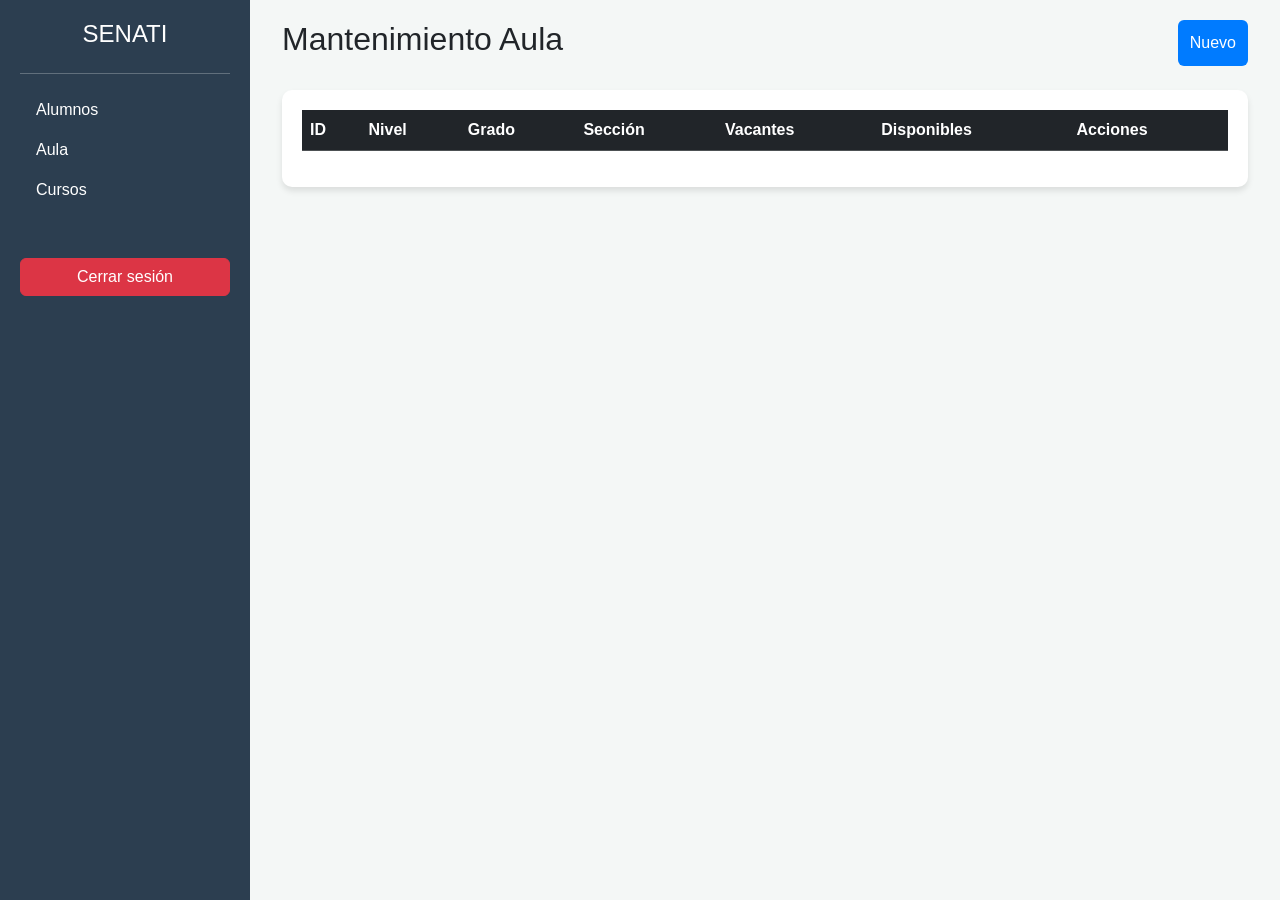
==== aula.html @ bc5bfd80 "Sistema de matrícula completo (alumnos, aula, cursos)" ====
<!DOCTYPE html>
<html lang="es">
<head>
<meta charset="UTF-8">
<title>Aula</title>

<link href="https://cdn.jsdelivr.net/npm/bootstrap@5.0.2/dist/css/bootstrap.min.css" rel="stylesheet">
<link rel="stylesheet" href="css/style-dashboard.css">
</head>

<body>

<div class="sidebar">
    <h4 class="text-center mb-4">SENATI</h4>
    <hr>
    <nav class="nav flex-column">
        <a class="nav-link text-white" href="dashboard.html">Alumnos</a>
        <a class="nav-link text-white active" href="aula.html">Aula</a>
        <a class="nav-link text-white" href="cursos.html">Cursos</a>

        <div class="mt-5">
            <button class="btn btn-danger w-100" onclick="cerrarSesion()">Cerrar sesión</button>
        </div>
    </nav>
</div>

<div class="main-content">
<div class="container-fluid">

<div class="d-flex justify-content-between mb-4">
    <h2>Mantenimiento Aula</h2>

    <button class="btn btn-primary" data-bs-toggle="modal" data-bs-target="#modalAula">
        Nuevo
    </button>
</div>

<div class="table-container">
<table class="table">
<thead class="table-dark">
<tr>
<th>ID</th>
<th>Nivel</th>
<th>Grado</th>
<th>Sección</th>
<th>Vacantes</th>
<th>Disponibles</th>
<th>Acciones</th>
</tr>
</thead>

<tbody id="lista_aula"></tbody>

</table>
</div>

</div>
</div>

<!-- MODAL -->
<div class="modal fade" id="modalAula">
<div class="modal-dialog">
<div class="modal-content">

<div class="modal-header">
<h5>Aula</h5>
</div>

<div class="modal-body">

<form id="formAula">

<input type="hidden" id="id_aula" name="id_aula">

<input type="text" name="nivel" class="form-control mb-2" placeholder="Nivel">
<input type="number" name="grado" class="form-control mb-2" placeholder="Grado">
<input type="text" name="seccion" class="form-control mb-2" placeholder="Sección">
<input type="number" name="vacantes_totales" class="form-control mb-2" placeholder="Vacantes totales">
<input type="number" name="vacantes_disponibles" class="form-control mb-2" placeholder="Vacantes disponibles">

<button class="btn btn-success w-100">Guardar</button>

</form>

</div>
</div>
</div>
</div>

<script src="https://cdn.jsdelivr.net/npm/bootstrap@5.0.2/dist/js/bootstrap.bundle.min.js"></script>
<script src="js/aula.js"></script>

</body>
</html>
---- css/style-dashboard.css ----
/* VARIABLES (LO QUE TE PIDE LA ACTIVIDAD) */
:root {
    --color-sidebar: #2c3e50;
    --color-principal: #007bff;
    --color-fondo: #f4f7f6;

    --estado-activo: #198754;
    --estado-inactivo: #dc3545;
}

/* Estilos base */
body {
    background-color: var(--color-fondo);
    font-family: 'Segoe UI', Tahoma, Geneva, Verdana, sans-serif;
}

/* Sidebar */
.sidebar {
    width: 250px;
    height: 100vh;
    background-color: var(--color-sidebar); /* 🔥 ahora usa variable */
    color: white;
    position: fixed;
    padding: 20px;
}

/* Contenido principal */
.main-content {
    margin-left: 250px;
    padding: 20px;
    width: calc(100% - 250px);
}

/* Tabla */
.table-container {
    background: white;
    padding: 20px;
    border-radius: 10px;
    box-shadow: 0 4px 6px rgba(0,0,0,0.1);
}

.table thead {
    background-color: var(--color-principal); /* 🔥 variable */
    color: white;
}

/* Estados */
.badge.bg-success {
    background-color: var(--estado-activo) !important;
}

.badge.bg-danger {
    background-color: var(--estado-inactivo) !important;
}

/* Botones */
.btn-primary {
    background-color: var(--color-principal);
    border: none;
}

.btn-primary:hover {
    opacity: 0.9;
}
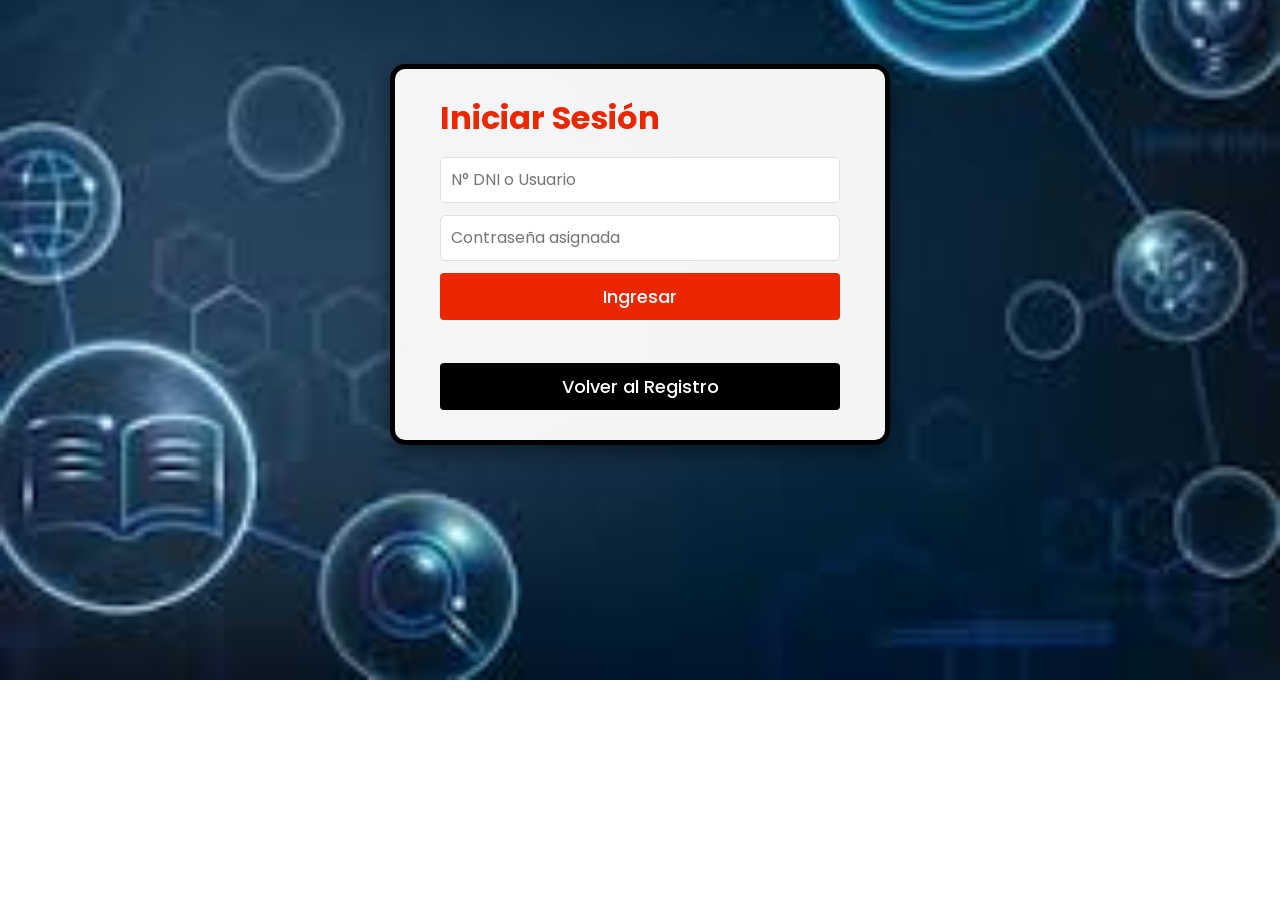
==== commit 7e909d6d: "actualizado" ====
--- a/aula.html
+++ b/aula.html
@@ -1,94 +1,157 @@
 <!DOCTYPE html>
 <html lang="es">
 <head>
-<meta charset="UTF-8">
-<title>Aula</title>
+    <meta charset="UTF-8">
+    <meta name="viewport" content="width=device-width, initial-scale=1.0">
+    <title>Aulas - SENATI</title>
 
-<link href="https://cdn.jsdelivr.net/npm/bootstrap@5.0.2/dist/css/bootstrap.min.css" rel="stylesheet">
-<link rel="stylesheet" href="css/style-dashboard.css">
+    <link href="https://cdn.jsdelivr.net/npm/bootstrap@5.0.2/dist/css/bootstrap.min.css" rel="stylesheet">
+    <link rel="stylesheet" href="https://cdnjs.cloudflare.com/ajax/libs/font-awesome/6.0.0/css/all.min.css">
+    <link rel="stylesheet" href="css/style-dashboard.css">
 </head>
-
 <body>
 
+<!-- SIDEBAR -->
 <div class="sidebar">
     <h4 class="text-center mb-4">SENATI</h4>
     <hr>
-    <nav class="nav flex-column">
-        <a class="nav-link text-white" href="dashboard.html">Alumnos</a>
-        <a class="nav-link text-white active" href="aula.html">Aula</a>
-        <a class="nav-link text-white" href="cursos.html">Cursos</a>
+    <nav class="nav flex-column sidebar-nav">
+        <ul style="list-style:none; padding:0; margin:0;">
+            <li class="nav-item" style="cursor:pointer; padding: 8px 12px; border-radius:6px;">
+                <a class="nav-link text-white p-0" href="dashboard.html">
+                    <i class="fas fa-tachometer-alt me-2"></i>Dashboard
+                </a>
+            </li>
+            <li class="nav-item" style="cursor:pointer; padding: 8px 12px; border-radius:6px;">
+                <a class="nav-link text-white p-0" href="alumno.html">
+                    <i class="fas fa-user-graduate me-2"></i>Estudiantes
+                </a>
+            </li>
+            <li class="nav-item active" style="cursor:pointer; padding: 8px 12px; border-radius:6px;">
+                <a class="nav-link text-white p-0" href="aula.html">
+                    <i class="fas fa-school me-2"></i>Aulas
+                </a>
+            </li>
+            <li class="nav-item" style="cursor:pointer; padding: 8px 12px; border-radius:6px;">
+                <a class="nav-link text-white p-0" href="cursos.html">
+                    <i class="fas fa-book me-2"></i>Cursos
+                </a>
+            </li>
+        </ul>
 
-        <div class="mt-5">
-            <button class="btn btn-danger w-100" onclick="cerrarSesion()">Cerrar sesión</button>
+        <div class="mt-5 px-2">
+            <button class="btn btn-danger w-100" onclick="cerrarSesion()">
+                <i class="fas fa-sign-out-alt me-1"></i> Cerrar sesión
+            </button>
         </div>
     </nav>
 </div>
 
+<!-- CONTENIDO -->
 <div class="main-content">
-<div class="container-fluid">
+    <div class="container-fluid">
 
-<div class="d-flex justify-content-between mb-4">
-    <h2>Mantenimiento Aula</h2>
+        <div class="d-flex justify-content-between align-items-center mb-4">
+            <h2><i class="fas fa-school me-2 text-secondary"></i>Mantenimiento de Aulas</h2>
+            <button class="btn btn-primary"
+                    data-bs-toggle="modal"
+                    data-bs-target="#modalAula"
+                    onclick="limpiarFormAula()">
+                <i class="fas fa-plus me-1"></i> Nueva Aula
+            </button>
+        </div>
 
-    <button class="btn btn-primary" data-bs-toggle="modal" data-bs-target="#modalAula">
-        Nuevo
-    </button>
-</div>
+        <!-- TABLA -->
+        <div class="table-container shadow-sm">
+            <table class="table table-hover align-middle">
+                <thead class="table-dark">
+                    <tr>
+                        <th>ID</th>
+                        <th>Nivel</th>
+                        <th>Grado</th>
+                        <th>Sección</th>
+                        <th>Vacantes Totales</th>
+                        <th>Disponibles</th>
+                        <th class="text-center">Acciones</th>
+                    </tr>
+                </thead>
+                <tbody id="lista_aula"></tbody>
+            </table>
+        </div>
 
-<div class="table-container">
-<table class="table">
-<thead class="table-dark">
-<tr>
-<th>ID</th>
-<th>Nivel</th>
-<th>Grado</th>
-<th>Sección</th>
-<th>Vacantes</th>
-<th>Disponibles</th>
-<th>Acciones</th>
-</tr>
-</thead>
-
-<tbody id="lista_aula"></tbody>
-
-</table>
-</div>
-
-</div>
+    </div>
 </div>
 
 <!-- MODAL -->
-<div class="modal fade" id="modalAula">
-<div class="modal-dialog">
-<div class="modal-content">
+<div class="modal fade" id="modalAula" tabindex="-1">
+    <div class="modal-dialog">
+        <div class="modal-content">
 
-<div class="modal-header">
-<h5>Aula</h5>
-</div>
+            <div class="modal-header">
+                <h5 class="modal-title" id="modalAulaLabel">Nueva Aula</h5>
+                <button type="button" class="btn-close" data-bs-dismiss="modal"></button>
+            </div>
 
-<div class="modal-body">
+            <div class="modal-body">
+                <form id="formAula">
+                    <input type="hidden" id="id_aula" name="id_aula">
 
-<form id="formAula">
+                    <div class="mb-3">
+                        <label class="form-label">Nivel</label>
+                        <select name="nivel" class="form-control">
+                            <option value="">-- Seleccionar --</option>
+                            <option value="Inicial">Inicial</option>
+                            <option value="Primaria">Primaria</option>
+                            <option value="Secundaria">Secundaria</option>
+                        </select>
+                    </div>
 
-<input type="hidden" id="id_aula" name="id_aula">
+                    <div class="mb-3">
+                        <label class="form-label">Grado</label>
+                        <input type="number" name="grado" class="form-control" placeholder="Ej: 3" min="1" max="6" required>
+                    </div>
 
-<input type="text" name="nivel" class="form-control mb-2" placeholder="Nivel">
-<input type="number" name="grado" class="form-control mb-2" placeholder="Grado">
-<input type="text" name="seccion" class="form-control mb-2" placeholder="Sección">
-<input type="number" name="vacantes_totales" class="form-control mb-2" placeholder="Vacantes totales">
-<input type="number" name="vacantes_disponibles" class="form-control mb-2" placeholder="Vacantes disponibles">
+                    <div class="mb-3">
+                        <label class="form-label">Sección</label>
+                        <input type="text" name="seccion" class="form-control" placeholder="Ej: A" maxlength="1" required>
+                    </div>
 
-<button class="btn btn-success w-100">Guardar</button>
+                    <div class="row g-3">
+                        <div class="col-6">
+                            <label class="form-label">Vacantes Totales</label>
+                            <input type="number" name="vacantes_totales" class="form-control" placeholder="Ej: 30" min="1" required>
+                        </div>
+                        <div class="col-6">
+                            <label class="form-label">Vacantes Disponibles</label>
+                            <input type="number" name="vacantes_disponibles" class="form-control" placeholder="Ej: 10" min="0" required>
+                        </div>
+                    </div>
 
-</form>
+                    <div class="modal-footer mt-3 px-0">
+                        <button type="button" class="btn btn-secondary" data-bs-dismiss="modal">Cancelar</button>
+                        <button type="submit" class="btn btn-success">
+                            <i class="fas fa-save me-1"></i> Guardar
+                        </button>
+                    </div>
+                </form>
+            </div>
 
-</div>
-</div>
-</div>
+        </div>
+    </div>
 </div>
 
 <script src="https://cdn.jsdelivr.net/npm/bootstrap@5.0.2/dist/js/bootstrap.bundle.min.js"></script>
 <script src="js/aula.js"></script>
 
+<script>
+    if (sessionStorage.getItem("logueado") !== "true") {
+        window.location.href = "login.html";
+    }
+    function cerrarSesion() {
+        sessionStorage.removeItem("logueado");
+        window.location.href = "login.html";
+    }
+</script>
+
 </body>
 </html>
--- a/css/style-dashboard.css
+++ b/css/style-dashboard.css
@@ -1,64 +1,253 @@
-/* VARIABLES (LO QUE TE PIDE LA ACTIVIDAD) */
+/* ── Variables ── */
 :root {
-    --color-sidebar: #2c3e50;
-    --color-principal: #007bff;
-    --color-fondo: #f4f7f6;
-
-    --estado-activo: #198754;
-    --estado-inactivo: #dc3545;
-}
-
-/* Estilos base */
+    --color-sidebar:    #1a1f2e;
+    --color-fondo:      #f8f9fb;
+    --color-principal:  #3b82f6;
+    --color-superficie: #ffffff;
+    --color-borde:      #e8eaed;
+    --color-texto:      #1a1f2e;
+    --color-muted:      #9ca3af;
+
+    --estado-activo:    #198754;
+    --estado-inactivo:  #dc3545;
+}
+
+/* ── Base ── */
+* { box-sizing: border-box; }
+
 body {
     background-color: var(--color-fondo);
     font-family: 'Segoe UI', Tahoma, Geneva, Verdana, sans-serif;
-}
-
-/* Sidebar */
+    margin: 0;
+}
+
+/* ── Sidebar ── */
 .sidebar {
-    width: 250px;
+    width: 220px;
     height: 100vh;
-    background-color: var(--color-sidebar); /* 🔥 ahora usa variable */
+    background-color: var(--color-sidebar);
     color: white;
     position: fixed;
+    top: 0; left: 0;
+    padding: 24px 16px;
+    display: flex;
+    flex-direction: column;
+}
+
+.sidebar h4 {
+    font-size: 12px;
+    font-weight: 500;
+    letter-spacing: 2.5px;
+    color: rgba(255,255,255,0.35);
+    text-transform: uppercase;
+    text-align: center;
+    margin-bottom: 0;
+}
+
+.sidebar hr {
+    border-color: rgba(255,255,255,0.07);
+    margin: 16px 0 12px;
+}
+
+/* ── Nav items ── */
+.sidebar-nav { padding: 0; margin: 0; }
+
+.sidebar-nav li {
+    list-style: none;
+    margin-bottom: 2px;
+}
+
+.sidebar-nav li a,
+.sidebar-nav li > a {
+    display: flex;
+    align-items: center;
+    gap: 10px;
+    padding: 9px 10px;
+    border-radius: 6px;
+    font-size: 13px;
+    color: rgba(255,255,255,0.5);
+    text-decoration: none;
+    transition: all 0.15s;
+    cursor: pointer;
+}
+
+.sidebar-nav li a:hover {
+    color: rgba(255,255,255,0.85);
+    background: rgba(255,255,255,0.07);
+}
+
+.sidebar-nav li.active a {
+    color: #ffffff;
+    background: rgba(255,255,255,0.11);
+}
+
+/* ── Logout ── */
+.sidebar-footer { margin-top: auto; padding-top: 16px; }
+
+.btn-logout {
+    width: 100%;
+    padding: 8px 12px;
+    border-radius: 6px;
+    border: 1px solid rgba(255,255,255,0.1);
+    background: transparent;
+    color: rgba(255,255,255,0.4);
+    font-size: 12px;
+    cursor: pointer;
+    display: flex;
+    align-items: center;
+    justify-content: center;
+    gap: 6px;
+    transition: all 0.15s;
+}
+
+.btn-logout:hover {
+    background: rgba(220,53,69,0.15);
+    color: #ff6b6b;
+    border-color: rgba(220,53,69,0.3);
+}
+
+/* ── Contenido principal ── */
+.main-content {
+    margin-left: 220px;
+    padding: 32px;
+    min-height: 100vh;
+}
+
+/* ── Tabla ── */
+.table-container {
+    background: #fff;
+    border-radius: 10px;
+    border: 0.5px solid var(--color-borde);
+    overflow: hidden;
+}
+
+.table { margin: 0; }
+
+.table thead th {
+    background: var(--color-sidebar);
+    color: rgba(255,255,255,0.85);
+    font-size: 12px;
+    font-weight: 500;
+    letter-spacing: 0.3px;
+    padding: 12px 16px;
+    border: none;
+}
+
+.table tbody td {
+    font-size: 13px;
+    color: #374151;
+    padding: 11px 16px;
+    border-color: #f3f4f6;
+    vertical-align: middle;
+}
+
+.table tbody tr:hover td { background: #f9fafb; }
+
+/* ── KPI Grid ── */
+.kpi-grid {
+    display: grid;
+    grid-template-columns: repeat(auto-fit, minmax(220px, 1fr));
+    gap: 14px;
+    margin-bottom: 20px;
+}
+
+.kpi-card {
+    background: #fff;
+    padding: 18px 20px;
+    border-radius: 10px;
+    border: 0.5px solid var(--color-borde);
+    display: flex;
+    align-items: center;
+    gap: 14px;
+    transition: transform 0.15s;
+}
+
+.kpi-card:hover { transform: translateY(-2px); }
+
+.kpi-icon {
+    width: 42px;
+    height: 42px;
+    border-radius: 8px;
+    display: flex;
+    justify-content: center;
+    align-items: center;
+    font-size: 1.1rem;
+    flex-shrink: 0;
+}
+
+.kpi-info label {
+    display: block;
+    font-size: 11px;
+    font-weight: 500;
+    letter-spacing: 0.4px;
+    text-transform: uppercase;
+    color: var(--color-muted);
+    margin-bottom: 4px;
+    cursor: default;
+}
+
+.kpi-info h2 {
+    font-size: 26px;
+    font-weight: 500;
+    color: var(--color-texto);
+    margin: 0;
+    line-height: 1;
+}
+
+/* ── Charts Grid ── */
+.charts-grid {
+    display: grid;
+    grid-template-columns: 1fr 1fr;
+    gap: 14px;
+}
+
+.chart-card {
+    background: #fff;
+    border-radius: 10px;
+    border: 0.5px solid var(--color-borde);
+}
+
+.chart-card .card-header {
+    background: transparent;
+    border-bottom: 0.5px solid var(--color-borde);
+    padding: 14px 20px;
+}
+
+.chart-card .card-header h2 {
+    font-size: 13px;
+    font-weight: 500;
+    color: #374151;
+    margin: 0;
+}
+
+.chart-card .card-body {
     padding: 20px;
-}
-
-/* Contenido principal */
-.main-content {
-    margin-left: 250px;
-    padding: 20px;
-    width: calc(100% - 250px);
-}
-
-/* Tabla */
-.table-container {
-    background: white;
-    padding: 20px;
-    border-radius: 10px;
-    box-shadow: 0 4px 6px rgba(0,0,0,0.1);
-}
-
-.table thead {
-    background-color: var(--color-principal); /* 🔥 variable */
-    color: white;
-}
-
-/* Estados */
-.badge.bg-success {
-    background-color: var(--estado-activo) !important;
-}
-
-.badge.bg-danger {
-    background-color: var(--estado-inactivo) !important;
-}
-
-/* Botones */
+    position: relative;
+    height: 280px;
+    display: flex;
+    justify-content: center;
+    align-items: center;
+}
+
+/* ── Badges ── */
+.badge.bg-success { background-color: var(--estado-activo) !important; }
+.badge.bg-danger  { background-color: var(--estado-inactivo) !important; }
+
+/* ── Botones ── */
 .btn-primary {
     background-color: var(--color-principal);
-    border: none;
-}
-
+    border-color: var(--color-principal);
+    font-size: 13px;
+}
 .btn-primary:hover {
-    opacity: 0.9;
+    background-color: #2563eb;
+    border-color: #2563eb;
+}
+
+/* ── Responsive ── */
+@media (max-width: 768px) {
+    .charts-grid  { grid-template-columns: 1fr; }
+    .kpi-grid     { grid-template-columns: 1fr; }
+    .sidebar      { width: 100%; height: auto; position: relative; }
+    .main-content { margin-left: 0; padding: 16px; }
 }
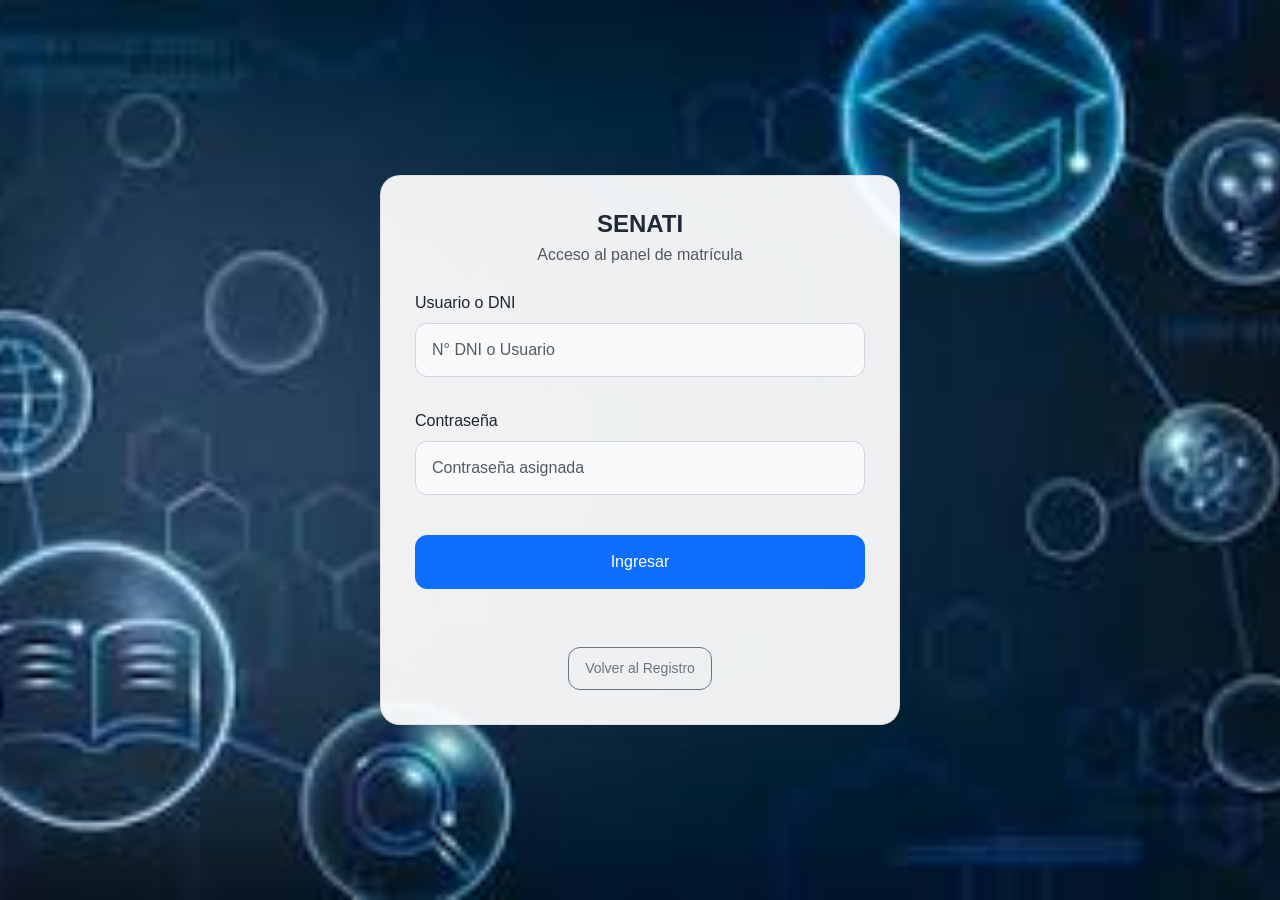
==== commit 0de2c1fe: "Actualizacion final" ====
--- a/aula.html
+++ b/aula.html
@@ -13,47 +13,50 @@
 
 <!-- SIDEBAR -->
 <div class="sidebar">
-    <h4 class="text-center mb-4">SENATI</h4>
+    <h4>SENATI</h4>
     <hr>
-    <nav class="nav flex-column sidebar-nav">
-        <ul style="list-style:none; padding:0; margin:0;">
-            <li class="nav-item" style="cursor:pointer; padding: 8px 12px; border-radius:6px;">
-                <a class="nav-link text-white p-0" href="dashboard.html">
-                    <i class="fas fa-tachometer-alt me-2"></i>Dashboard
-                </a>
+    <nav class="nav flex-column">
+        <ul class="sidebar-nav">
+            <li class="nav-item">
+                <a href="dashboard.html"><i class="fas fa-table-cells-large me-2"></i>Dashboard</a>
             </li>
-            <li class="nav-item" style="cursor:pointer; padding: 8px 12px; border-radius:6px;">
-                <a class="nav-link text-white p-0" href="alumno.html">
-                    <i class="fas fa-user-graduate me-2"></i>Estudiantes
-                </a>
+            <li class="nav-item">
+                <a href="alumno.html"><i class="fas fa-user-graduate me-2"></i>Estudiantes</a>
             </li>
-            <li class="nav-item active" style="cursor:pointer; padding: 8px 12px; border-radius:6px;">
-                <a class="nav-link text-white p-0" href="aula.html">
-                    <i class="fas fa-school me-2"></i>Aulas
-                </a>
+            <li class="nav-item active">
+                <a href="aula.html"><i class="fas fa-school me-2"></i>Aulas</a>
             </li>
-            <li class="nav-item" style="cursor:pointer; padding: 8px 12px; border-radius:6px;">
-                <a class="nav-link text-white p-0" href="cursos.html">
-                    <i class="fas fa-book me-2"></i>Cursos
-                </a>
+            <li class="nav-item">
+                <a href="cursos.html"><i class="fas fa-book me-2"></i>Cursos</a>
+            </li>
+            <li class="nav-item">
+                <a href="matriculas.html"><i class="fas fa-file-signature me-2"></i>Matriculas</a>
+            </li>
+            <li class="nav-item">
+                <a href="pagos.html"><i class="fas fa-credit-card me-2"></i>Pagos</a>
+            </li>
+            <li class="nav-item">
+                <a href="configuracion.html"><i class="fas fa-cog me-2"></i>Configuracion</a>
             </li>
         </ul>
-
-        <div class="mt-5 px-2">
-            <button class="btn btn-danger w-100" onclick="cerrarSesion()">
-                <i class="fas fa-sign-out-alt me-1"></i> Cerrar sesión
-            </button>
-        </div>
     </nav>
+    <div class="sidebar-footer">
+        <button class="btn-logout" onclick="cerrarSesion()">
+            <i class="fas fa-sign-out-alt"></i> Cerrar sesión
+        </button>
+    </div>
 </div>
 
 <!-- CONTENIDO -->
 <div class="main-content">
-    <div class="container-fluid">
+    <div class="container-fluid px-0">
 
-        <div class="d-flex justify-content-between align-items-center mb-4">
-            <h2><i class="fas fa-school me-2 text-secondary"></i>Mantenimiento de Aulas</h2>
-            <button class="btn btn-primary"
+        <div class="d-flex justify-content-between align-items-start mb-4">
+            <div>
+                <h2 style="font-size:18px;font-weight:500;color:#1a1f2e;margin:0 0 2px;">Aulas</h2>
+                <p style="font-size:12px;color:#9ca3af;margin:0;">Mantenimiento de aulas</p>
+            </div>
+            <button class="btn btn-primary btn-sm"
                     data-bs-toggle="modal"
                     data-bs-target="#modalAula"
                     onclick="limpiarFormAula()">
@@ -62,9 +65,9 @@
         </div>
 
         <!-- TABLA -->
-        <div class="table-container shadow-sm">
+        <div class="table-container">
             <table class="table table-hover align-middle">
-                <thead class="table-dark">
+                <thead>
                     <tr>
                         <th>ID</th>
                         <th>Nivel</th>
@@ -141,16 +144,11 @@
 </div>
 
 <script src="https://cdn.jsdelivr.net/npm/bootstrap@5.0.2/dist/js/bootstrap.bundle.min.js"></script>
+<script src="js/auth.js"></script>
 <script src="js/aula.js"></script>
 
 <script>
-    if (sessionStorage.getItem("logueado") !== "true") {
-        window.location.href = "login.html";
-    }
-    function cerrarSesion() {
-        sessionStorage.removeItem("logueado");
-        window.location.href = "login.html";
-    }
+    verificarLogin();
 </script>
 
 </body>
